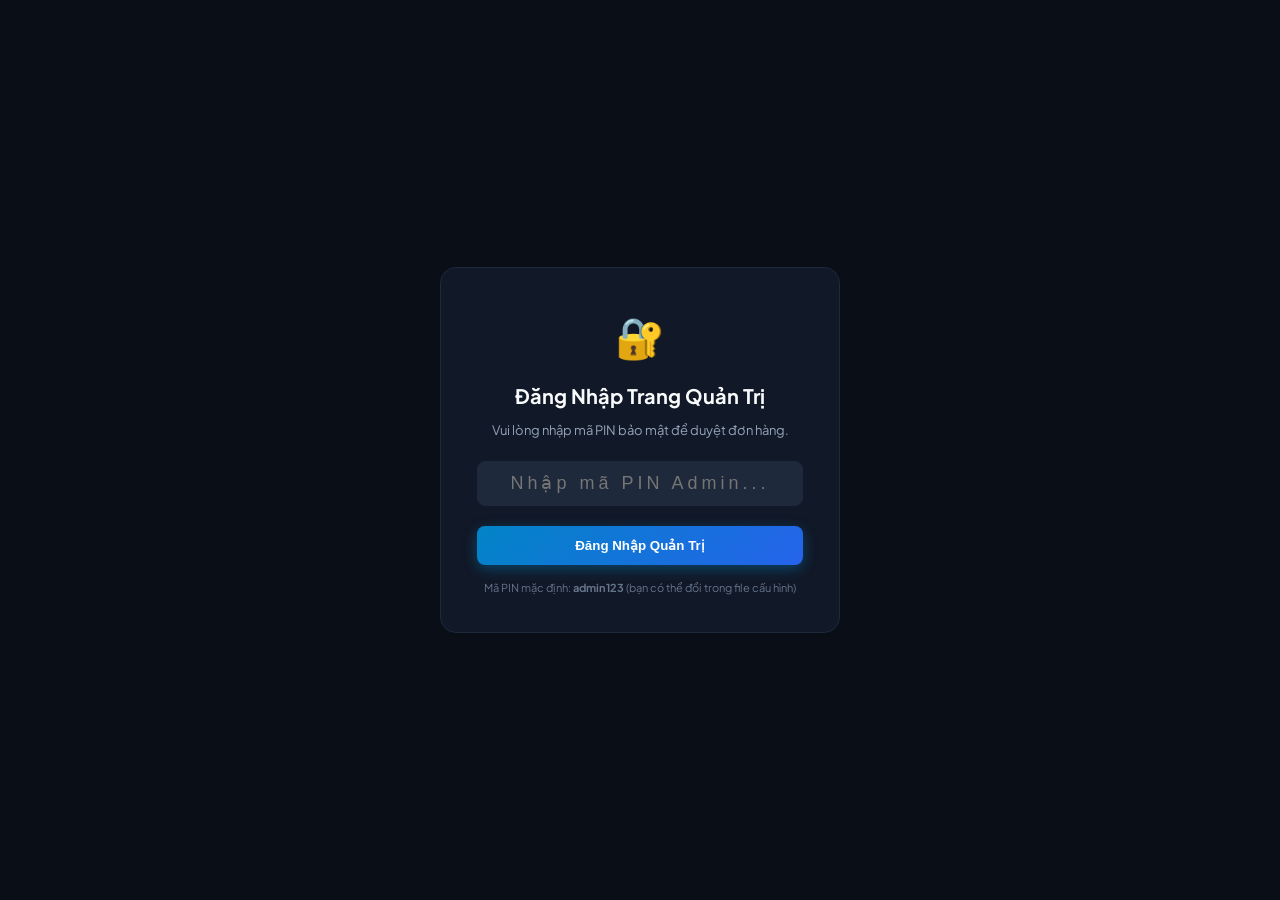
==== admin.html @ 72b3c3b1 "Add files via upload" ====
<!DOCTYPE html>
<html lang="vi">
<head>
  <meta charset="UTF-8">
  <meta name="viewport" content="width=device-width, initial-scale=1.0">
  <title>Admin Dashboard - Duyệt Đơn & Cấp Key Bản Quyền</title>
  <link rel="stylesheet" href="css/style.css">
  <link href="https://fonts.googleapis.com/css2?family=Plus+Jakarta+Sans:wght@400;500;600;700;800&display=swap" rel="stylesheet">
  <style>
    .admin-container { max-width: 1300px; margin: 40px auto; padding: 0 20px; }
    .admin-header { display: flex; justify-content: space-between; align-items: center; margin-bottom: 30px; }
    .stats-grid { display: grid; grid-template-columns: repeat(auto-fit, minmax(220px, 1fr)); gap: 20px; margin-bottom: 30px; }
    .stat-card { background: #111827; border: 1px solid #1e293b; border-radius: 12px; padding: 20px; }
    .stat-card h4 { font-size: 13px; color: #94a3b8; margin-bottom: 8px; text-transform: uppercase; }
    .stat-card .number { font-size: 26px; font-weight: 800; color: #38bdf8; }
    .stat-card.revenue .number { color: #10b981; }
    .stat-card.pending .number { color: #f59e0b; }
    
    .table-card { background: #111827; border: 1px solid #1e293b; border-radius: 14px; padding: 24px; overflow-x: auto; }
    .table-header { display: flex; justify-content: space-between; align-items: center; margin-bottom: 20px; }
    .filter-tabs { display: flex; gap: 8px; }
    .filter-btn { background: #1e293b; border: 1px solid #334155; color: #94a3b8; padding: 6px 14px; border-radius: 6px; cursor: pointer; font-size: 13px; font-weight: 600; }
    .filter-btn.active { background: #0284c7; color: #fff; border-color: #0284c7; }
    
    .admin-table { width: 100%; border-collapse: collapse; text-align: left; font-size: 13px; }
    .admin-table th { background: #0f172a; padding: 14px; color: #94a3b8; font-weight: 700; border-bottom: 1px solid #1e293b; }
    .admin-table td { padding: 14px; border-bottom: 1px solid #1e293b; vertical-align: middle; }
    
    .badge-status { display: inline-block; padding: 4px 10px; border-radius: 20px; font-size: 11px; font-weight: 700; }
    .badge-PENDING { background: rgba(245, 158, 11, 0.15); color: #fbbf24; border: 1px solid rgba(245, 158, 11, 0.3); }
    .badge-APPROVED { background: rgba(16, 185, 129, 0.15); color: #34d399; border: 1px solid rgba(16, 185, 129, 0.3); }
    .badge-REJECTED { background: rgba(239, 68, 68, 0.15); color: #f87171; border: 1px solid rgba(239, 68, 68, 0.3); }
    
    .action-group { display: flex; gap: 8px; }
    .btn-approve { background: #10b981; color: #fff; border: none; padding: 6px 12px; border-radius: 6px; cursor: pointer; font-size: 12px; font-weight: 700; transition: background 0.2s; }
    .btn-approve:hover { background: #059669; }
    .btn-reject { background: #7f1d1d; color: #fca5a5; border: none; padding: 6px 12px; border-radius: 6px; cursor: pointer; font-size: 12px; font-weight: 700; transition: background 0.2s; }
    .btn-reject:hover { background: #991b1b; }
    
    /* Login Modal */
    .login-overlay { position: fixed; top: 0; left: 0; width: 100%; height: 100%; background: #0a0e17; z-index: 9999; display: flex; align-items: center; justify-content: center; }
    .login-box { background: #111827; border: 1px solid #1e293b; border-radius: 16px; padding: 36px; width: 90%; max-width: 400px; text-align: center; }
    .login-box h3 { font-size: 20px; margin-bottom: 8px; }
  </style>
</head>
<body>

  <!-- Khung Đăng Nhập Bảo Vệ Admin -->
  <div id="loginOverlay" class="login-overlay">
    <div class="login-box">
      <div style="font-size: 40px; margin-bottom: 12px;">🔐</div>
      <h3>Đăng Nhập Trang Quản Trị</h3>
      <p style="font-size: 13px; color: #94a3b8; margin-bottom: 20px;">Vui lòng nhập mã PIN bảo mật để duyệt đơn hàng.</p>
      
      <div class="form-group" style="margin-bottom: 20px;">
        <input type="password" id="adminPinInput" placeholder="Nhập mã PIN Admin..." style="text-align: center; font-size: 18px; letter-spacing: 4px;" />
      </div>

      <button class="btn btn-primary btn-block" onclick="checkAdminPin()">Đăng Nhập Quản Trị</button>
      <p style="font-size: 11px; color: #64748b; margin-top: 14px;">Mã PIN mặc định: <b>admin123</b> (bạn có thể đổi trong file cấu hình)</p>
    </div>
  </div>

  <!-- Giao diện Admin Dashboard -->
  <div class="admin-container">
    <div class="admin-header">
      <div>
        <h1 style="font-size: 24px; font-weight: 800; color: #38bdf8;">👑 Trang Quản Trị & Duyệt Key Bản Quyền</h1>
        <p style="font-size: 13px; color: #94a3b8; margin-top: 4px;">Kiểm tra giao dịch ngân hàng $\to$ Bấm duyệt để hệ thống tự động sinh Key trả cho khách.</p>
      </div>
      <div>
        <a href="index.html" class="btn btn-secondary btn-sm" target="_blank">🌐 Xem Trang Khách</a>
        <button class="btn btn-secondary btn-sm" onclick="logoutAdmin()" style="margin-left: 8px;">Đăng Xuất</button>
      </div>
    </div>

    <!-- Thống kê tổng quan -->
    <div class="stats-grid">
      <div class="stat-card pending">
        <h4>Đơn Chờ Duyệt</h4>
        <div class="number" id="statPending">0</div>
      </div>
      <div class="stat-card">
        <h4>Đã Cấp Key Thành Công</h4>
        <div class="number" id="statApproved">0</div>
      </div>
      <div class="stat-card revenue">
        <h4>Doanh Thu Đã Thu</h4>
        <div class="number" id="statRevenue">0đ</div>
      </div>
      <div class="stat-card">
        <h4>Tổng Số Đơn Hàng</h4>
        <div class="number" id="statTotal">0</div>
      </div>
    </div>

    <!-- Bảng Quản Lý Đơn Hàng -->
    <div class="table-card">
      <div class="table-header">
        <h3 style="font-size: 16px; margin: 0;">Danh Sách Đơn Hàng Cần Xử Lý</h3>
        <div class="filter-tabs">
          <button class="filter-btn active" onclick="setFilter('ALL', this)">Tất Cả</button>
          <button class="filter-btn" onclick="setFilter('PENDING', this)">⏳ Chờ Duyệt</button>
          <button class="filter-btn" onclick="setFilter('APPROVED', this)">✅ Đã Duyệt</button>
          <button class="filter-btn" onclick="refreshAdminOrders()" style="background:#0284c7; color:#fff;">🔄 Làm Mới</button>
        </div>
      </div>

      <table class="admin-table">
        <thead>
          <tr>
            <th>Mã Đơn</th>
            <th>Thời Gian</th>
            <th>Khách Hàng (SĐT/Zalo)</th>
            <th>Gói Mua</th>
            <th>Số Tiền</th>
            <th>Nội Dung CK</th>
            <th>Mã Máy (HWID)</th>
            <th>Trạng Thái</th>
            <th>Key Đã Cấp</th>
            <th>Thao Tác</th>
          </tr>
        </thead>
        <tbody id="adminOrderTableBody">
          <tr>
            <td colspan="10" style="text-align: center; color: #94a3b8; padding: 30px;">Đang tải danh sách đơn hàng...</td>
          </tr>
        </tbody>
      </table>
    </div>
  </div>

  <script src="js/admin.js"></script>
</body>
</html>
---- css/style.css ----
:root {
  --bg-dark: #0a0e17;
  --bg-card: #111827;
  --bg-card-hover: #1f293d;
  --border-color: #1e293b;
  --primary: #0284c7;
  --primary-glow: rgba(2, 132, 199, 0.4);
  --primary-hover: #0369a1;
  --text-main: #f8fafc;
  --text-muted: #94a3b8;
  --success: #10b981;
  --warning: #f59e0b;
  --danger: #ef4444;
}

* {
  box-sizing: border-box;
  margin: 0;
  padding: 0;
}

body {
  font-family: 'Plus Jakarta Sans', -apple-system, BlinkMacSystemFont, "Segoe UI", Roboto, sans-serif;
  background-color: var(--bg-dark);
  color: var(--text-main);
  line-height: 1.6;
  overflow-x: hidden;
}

.container {
  max-width: 1200px;
  margin: 0 auto;
  padding: 0 20px;
}

/* Typography & Helpers */
.text-gradient {
  background: linear-gradient(135deg, #38bdf8 0%, #818cf8 100%);
  -webkit-background-clip: text;
  -webkit-text-fill-color: transparent;
}
.text-primary { color: #38bdf8; }
.text-warning { color: #fbbf24; }

/* Buttons */
.btn {
  display: inline-flex;
  align-items: center;
  justify-content: center;
  font-weight: 700;
  border-radius: 8px;
  cursor: pointer;
  text-decoration: none;
  transition: all 0.25s ease;
  border: none;
}
.btn-primary {
  background: linear-gradient(135deg, #0284c7 0%, #2563eb 100%);
  color: #fff;
  box-shadow: 0 4px 14px var(--primary-glow);
}
.btn-primary:hover {
  background: linear-gradient(135deg, #0369a1 0%, #1d4ed8 100%);
  transform: translateY(-2px);
  box-shadow: 0 6px 20px rgba(2, 132, 199, 0.6);
}
.btn-secondary {
  background: #1e293b;
  color: #f8fafc;
  border: 1px solid #334155;
}
.btn-secondary:hover {
  background: #334155;
  transform: translateY(-2px);
}
.btn-success {
  background: #10b981;
  color: #fff;
}
.btn-success:hover {
  background: #059669;
}
.btn-sm { padding: 8px 16px; font-size: 13px; }
.btn-lg { padding: 14px 28px; font-size: 16px; }
.btn-block { width: 100%; padding: 12px; }

/* Navigation */
.navbar {
  position: sticky;
  top: 0;
  z-index: 100;
  backdrop-filter: blur(12px);
  background: rgba(10, 14, 23, 0.85);
  border-bottom: 1px solid var(--border-color);
  padding: 16px 0;
}
.nav-container {
  display: flex;
  justify-content: space-between;
  align-items: center;
}
.logo {
  display: flex;
  align-items: center;
  gap: 10px;
  font-size: 20px;
  font-weight: 800;
}
.logo-icon { font-size: 24px; }
.logo-text b { color: #38bdf8; }
.nav-links {
  display: flex;
  gap: 28px;
}
.nav-links a {
  color: var(--text-muted);
  text-decoration: none;
  font-size: 14px;
  font-weight: 600;
  transition: color 0.2s;
}
.nav-links a:hover { color: #38bdf8; }
.nav-actions { display: flex; gap: 12px; }

/* Hero Section */
.hero {
  padding: 80px 0 60px;
  text-align: center;
  position: relative;
}
.hero::before {
  content: "";
  position: absolute;
  top: 0;
  left: 50%;
  transform: translateX(-50%);
  width: 600px;
  height: 350px;
  background: radial-gradient(circle, rgba(56, 189, 248, 0.15) 0%, rgba(10, 14, 23, 0) 70%);
  pointer-events: none;
}
.badge-pill {
  display: inline-block;
  padding: 6px 16px;
  border-radius: 50px;
  background: rgba(2, 132, 199, 0.15);
  border: 1px solid rgba(56, 189, 248, 0.3);
  color: #38bdf8;
  font-size: 12px;
  font-weight: 700;
  margin-bottom: 24px;
}
.hero-title {
  font-size: 46px;
  font-weight: 800;
  line-height: 1.25;
  margin-bottom: 20px;
  letter-spacing: -0.5px;
}
.hero-subtitle {
  font-size: 18px;
  color: var(--text-muted);
  max-width: 750px;
  margin: 0 auto 36px;
}
.hero-actions {
  display: flex;
  justify-content: center;
  gap: 16px;
  margin-bottom: 50px;
}
.hero-stats {
  display: flex;
  justify-content: center;
  gap: 48px;
  padding: 24px;
  border-top: 1px solid var(--border-color);
  max-width: 800px;
  margin: 0 auto;
}
.stat-item b {
  display: block;
  font-size: 26px;
  font-weight: 800;
  color: #38bdf8;
}
.stat-item span {
  font-size: 13px;
  color: var(--text-muted);
}

/* Sections */
.section { padding: 80px 0; }
.section-header { text-align: center; margin-bottom: 50px; }
.section-title { font-size: 32px; font-weight: 800; margin-bottom: 12px; }
.section-subtitle { font-size: 16px; color: var(--text-muted); max-width: 600px; margin: 0 auto; }

/* Features Grid */
.features-grid {
  display: grid;
  grid-template-columns: repeat(auto-fit, minmax(320px, 1fr));
  gap: 24px;
}
.feature-card {
  background: var(--bg-card);
  border: 1px solid var(--border-color);
  border-radius: 14px;
  padding: 30px;
  transition: all 0.3s;
}
.feature-card:hover {
  border-color: #38bdf8;
  transform: translateY(-4px);
  background: var(--bg-card-hover);
}
.feature-icon {
  font-size: 36px;
  margin-bottom: 16px;
}
.feature-card h3 {
  font-size: 18px;
  font-weight: 700;
  margin-bottom: 10px;
}
.feature-card p {
  font-size: 14px;
  color: var(--text-muted);
}

/* Pricing Section */
.pricing-grid {
  display: grid;
  grid-template-columns: repeat(auto-fit, minmax(300px, 1fr));
  gap: 28px;
  max-width: 1050px;
  margin: 0 auto;
}
.pricing-card {
  background: var(--bg-card);
  border: 1px solid var(--border-color);
  border-radius: 16px;
  padding: 36px 28px;
  position: relative;
  display: flex;
  flex-direction: column;
}
.pricing-card.popular {
  border-color: #0284c7;
  box-shadow: 0 0 30px rgba(2, 132, 199, 0.2);
}
.popular-badge {
  position: absolute;
  top: -12px;
  left: 50%;
  transform: translateX(-50%);
  background: linear-gradient(135deg, #0284c7, #2563eb);
  color: #fff;
  font-size: 11px;
  font-weight: 800;
  padding: 4px 14px;
  border-radius: 20px;
  letter-spacing: 1px;
}
.pricing-header h3 { font-size: 20px; margin-bottom: 6px; }
.pricing-header p { font-size: 13px; color: var(--text-muted); margin-bottom: 16px; }
.price { font-size: 34px; font-weight: 800; color: #fff; margin-bottom: 4px; }
.price span { font-size: 14px; font-weight: 500; color: var(--text-muted); }
.price-discount { font-size: 12px; color: #10b981; font-weight: 600; margin-bottom: 16px; }
.pricing-features {
  list-style: none;
  margin: 24px 0;
  flex-grow: 1;
}
.pricing-features li {
  font-size: 13px;
  color: #cbd5e1;
  margin-bottom: 12px;
}

/* Download Section */
.download-container {
  background: linear-gradient(135deg, #0f172a 0%, #1e1b4b 100%);
  border: 1px solid var(--border-color);
  border-radius: 20px;
  padding: 60px 40px;
  text-align: center;
}
.download-container h2 { font-size: 32px; margin-bottom: 12px; }
.download-container p { color: var(--text-muted); margin-bottom: 30px; font-size: 16px; }
.download-hint { font-size: 13px; margin-top: 14px; color: #94a3b8; }

/* Footer */
.footer {
  border-top: 1px solid var(--border-color);
  padding: 30px 0;
}
.footer-container {
  display: flex;
  justify-content: space-between;
  align-items: center;
  font-size: 13px;
  color: var(--text-muted);
}
.footer-links { display: flex; gap: 20px; }
.footer-links a { color: var(--text-muted); text-decoration: none; }
.footer-links a:hover { color: #38bdf8; }

/* Modal */
.modal {
  display: none;
  position: fixed;
  top: 0;
  left: 0;
  width: 100%;
  height: 100%;
  background: rgba(0, 0, 0, 0.8);
  backdrop-filter: blur(8px);
  z-index: 1000;
  align-items: center;
  justify-content: center;
}
.modal.active { display: flex; }
.modal-content {
  background: #111827;
  border: 1px solid var(--border-color);
  border-radius: 16px;
  width: 90%;
  max-width: 520px;
  padding: 30px;
  position: relative;
  box-shadow: 0 20px 40px rgba(0, 0, 0, 0.6);
}
.modal-close {
  position: absolute;
  top: 16px;
  right: 20px;
  font-size: 26px;
  color: var(--text-muted);
  cursor: pointer;
}
.modal-close:hover { color: #fff; }
.modal-content h3 { font-size: 20px; margin-bottom: 6px; }
.modal-sub { font-size: 13px; color: var(--text-muted); margin-bottom: 20px; }

/* Form inside modal */
.form-group { margin-bottom: 16px; text-align: left; }
.form-group label { display: block; font-size: 12px; font-weight: 700; color: #cbd5e1; margin-bottom: 6px; }
.form-group input {
  width: 100%;
  padding: 11px 14px;
  border-radius: 8px;
  border: 1px solid var(--border-color);
  background: #1e293b;
  color: #fff;
  font-size: 14px;
  outline: none;
}
.form-group input:focus { border-color: #38bdf8; }
.hint { font-size: 11px; color: #64748b; margin-top: 4px; display: block; }

/* QR Code Section */
.qr-container {
  text-align: center;
  background: #1e293b;
  padding: 20px;
  border-radius: 12px;
  margin-bottom: 20px;
}
.qr-container img {
  width: 200px;
  height: 200px;
  border-radius: 8px;
  background: #fff;
  padding: 6px;
  margin-bottom: 14px;
}
.transfer-info { font-size: 13px; text-align: left; line-height: 1.8; }
.btn-copy-sm {
  background: #334155;
  color: #38bdf8;
  border: none;
  padding: 2px 8px;
  border-radius: 4px;
  font-size: 11px;
  cursor: pointer;
  margin-left: 6px;
}

/* Success Box */
.success-icon { font-size: 48px; text-align: center; margin-bottom: 12px; }
.key-result-box {
  background: #0f172a;
  border: 2px dashed #10b981;
  padding: 16px;
  border-radius: 10px;
  margin-bottom: 20px;
  text-align: center;
}
.key-label { font-size: 11px; font-weight: 700; color: #10b981; letter-spacing: 1px; }
.key-value {
  font-family: Consolas, monospace;
  font-size: 16px;
  font-weight: 800;
  color: #38bdf8;
  margin: 8px 0 14px;
  word-break: break-all;
}
.guide-box {
  background: #1e293b;
  padding: 14px;
  border-radius: 8px;
  font-size: 12px;
  text-align: left;
  line-height: 1.6;
}
.guide-box ol { padding-left: 18px; margin-top: 6px; }

@media (max-width: 768px) {
  .hero-title { font-size: 32px; }
  .hero-actions { flex-direction: column; }
  .hero-stats { flex-wrap: wrap; gap: 24px; }
  .nav-links { display: none; }
}
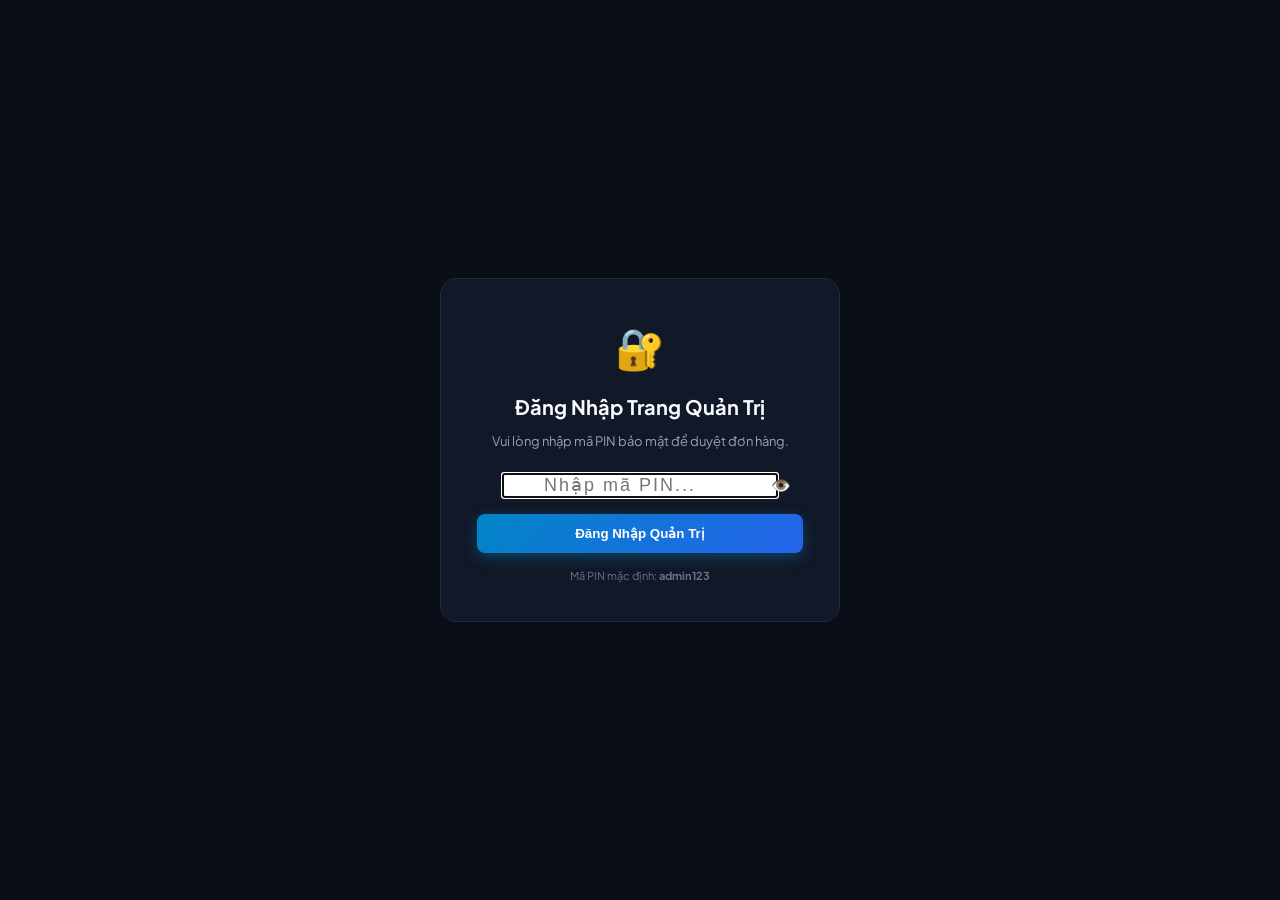
==== commit 2507ae54: "Add files via upload" ====
--- a/admin.html
+++ b/admin.html
@@ -41,6 +41,8 @@
     .login-overlay { position: fixed; top: 0; left: 0; width: 100%; height: 100%; background: #0a0e17; z-index: 9999; display: flex; align-items: center; justify-content: center; }
     .login-box { background: #111827; border: 1px solid #1e293b; border-radius: 16px; padding: 36px; width: 90%; max-width: 400px; text-align: center; }
     .login-box h3 { font-size: 20px; margin-bottom: 8px; }
+    .pin-input-wrap { position: relative; margin-bottom: 16px; }
+    .pin-toggle { position: absolute; right: 12px; top: 50%; transform: translateY(-50%); cursor: pointer; font-size: 16px; background: none; border: none; color: #94a3b8; }
   </style>
 </head>
 <body>
@@ -52,12 +54,22 @@
       <h3>Đăng Nhập Trang Quản Trị</h3>
       <p style="font-size: 13px; color: #94a3b8; margin-bottom: 20px;">Vui lòng nhập mã PIN bảo mật để duyệt đơn hàng.</p>
       
-      <div class="form-group" style="margin-bottom: 20px;">
-        <input type="password" id="adminPinInput" placeholder="Nhập mã PIN Admin..." style="text-align: center; font-size: 18px; letter-spacing: 4px;" />
+      <div class="pin-input-wrap">
+        <input 
+          type="password" 
+          id="adminPinInput" 
+          placeholder="Nhập mã PIN..." 
+          style="text-align: center; font-size: 18px; letter-spacing: 2px; padding-right: 40px;"
+          onkeydown="if(event.key === 'Enter') checkAdminPin()"
+          autofocus
+        />
+        <button type="button" class="pin-toggle" onclick="togglePinVisibility()" title="Hiện/Ẩn PIN">👁️</button>
       </div>
 
+      <div id="loginErrorMsg" style="color: #ef4444; font-size: 13px; margin-bottom: 12px; display: none;"></div>
+
       <button class="btn btn-primary btn-block" onclick="checkAdminPin()">Đăng Nhập Quản Trị</button>
-      <p style="font-size: 11px; color: #64748b; margin-top: 14px;">Mã PIN mặc định: <b>admin123</b> (bạn có thể đổi trong file cấu hình)</p>
+      <p style="font-size: 11px; color: #64748b; margin-top: 14px;">Mã PIN mặc định: <b>admin123</b></p>
     </div>
   </div>
 
@@ -130,7 +142,8 @@
     </div>
   </div>
 
+  <!-- Nạp store.js TRƯỚC admin.js để tránh lỗi ReferenceError -->
+  <script src="js/store.js"></script>
   <script src="js/admin.js"></script>
 </body>
 </html>
-
